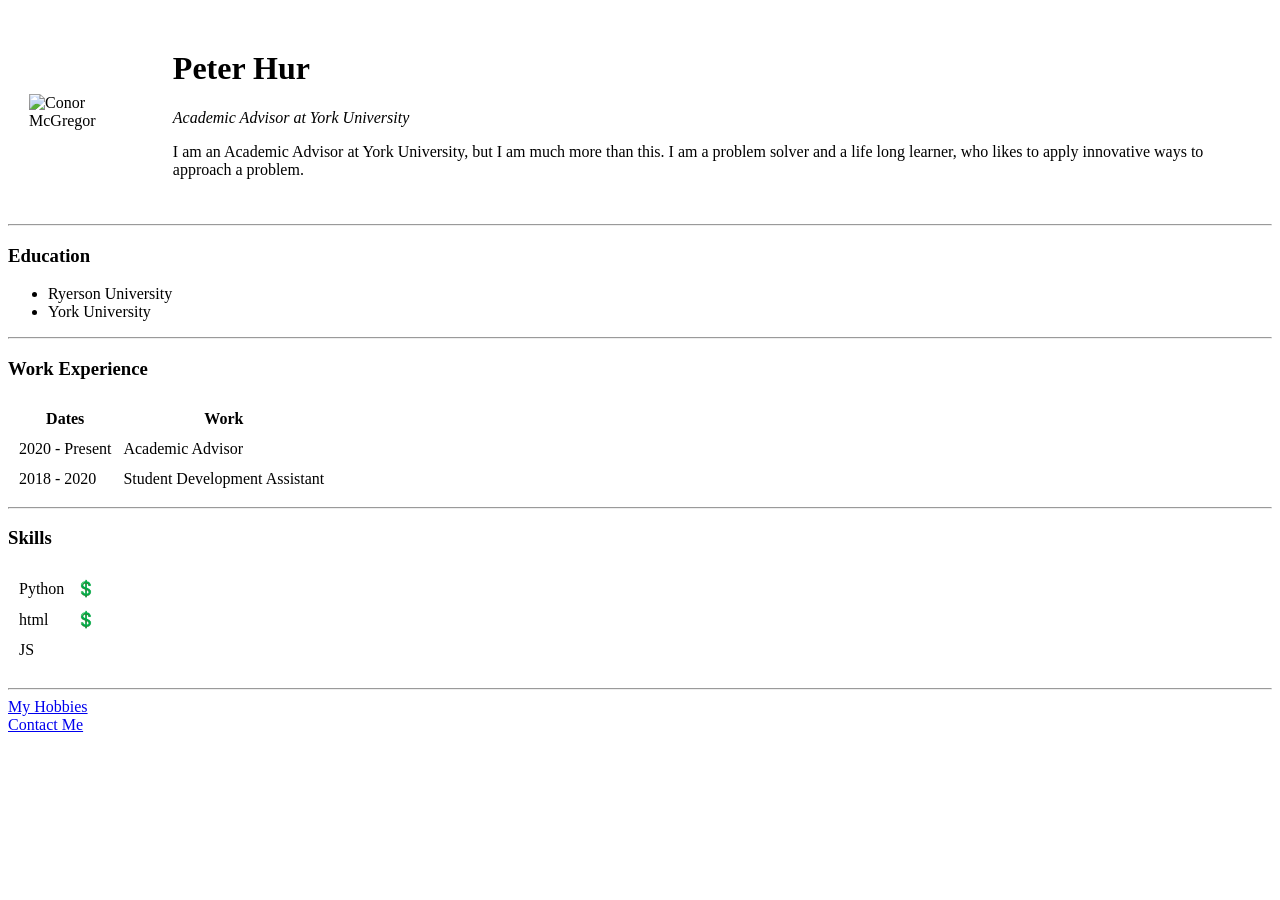
==== index.html @ 0fe93606 "cv webfiles upload" ====
<!DOCTYPE html>
<html lang="en" dir="ltr">

<head>
  <meta charset="utf-8">
  <title>Peter's Personal Site</title>
</head>

<body>
  <table cellspacing="20">
    <tr>
      <td><img src="https://media.bleacherreport.com/image/upload/w_800,h_533,c_fill/v1654866809/kyv7mqzmgdksxgffxpnx.jpg" alt="Conor McGregor"></td>
      <td><h1>Peter Hur</h1>
      <p><em>Academic Advisor at York University</em></p>
      <!-- self-bio -->
      <p>I am an Academic Advisor at York University, but I am much more than this.
      I am a problem solver and a life long learner, who likes to apply innovative
      ways to approach a problem.</p></td>
    </tr>
  </table>
  <hr>
  <h3>Education</h3>
  <ul>
    <li>Ryerson University</li>
    <li>York University</li>
  </ul>
  <hr>
  <h3>Work Experience</h3>
  <table cellspacing="10">
    <thead>
      <tr>
        <th>Dates</th>
        <th>Work</th>
      </tr>
      <tr>
        <td>2020 - Present</td>
        <td>Academic Advisor</td>
      </tr>
      <tr>
        <td>2018 - 2020</td>
        <td>Student Development Assistant</td>
      </tr>
    </thead>
    <tbody>

    </tbody>
    <tfoot>

    </tfoot>
  </table>
  <hr>
  <h3>Skills</h3>
    <table cellspacing="10">
      <tr>
        <td>Python </td>
        <td>💲</td>
      </tr>
      <tr>
        <td>html</td>
        <td>💲</td>
      </tr>
      <tr>
        <td>JS</td>
      <tr>
    </table>
  <table>
    <tr>

    </tr>
  </table>

    </tr>


  <hr>
<a href="hobbies.html">My Hobbies</a><br>
<a href="contact_me.html">Contact Me</a>
</body>
</html>
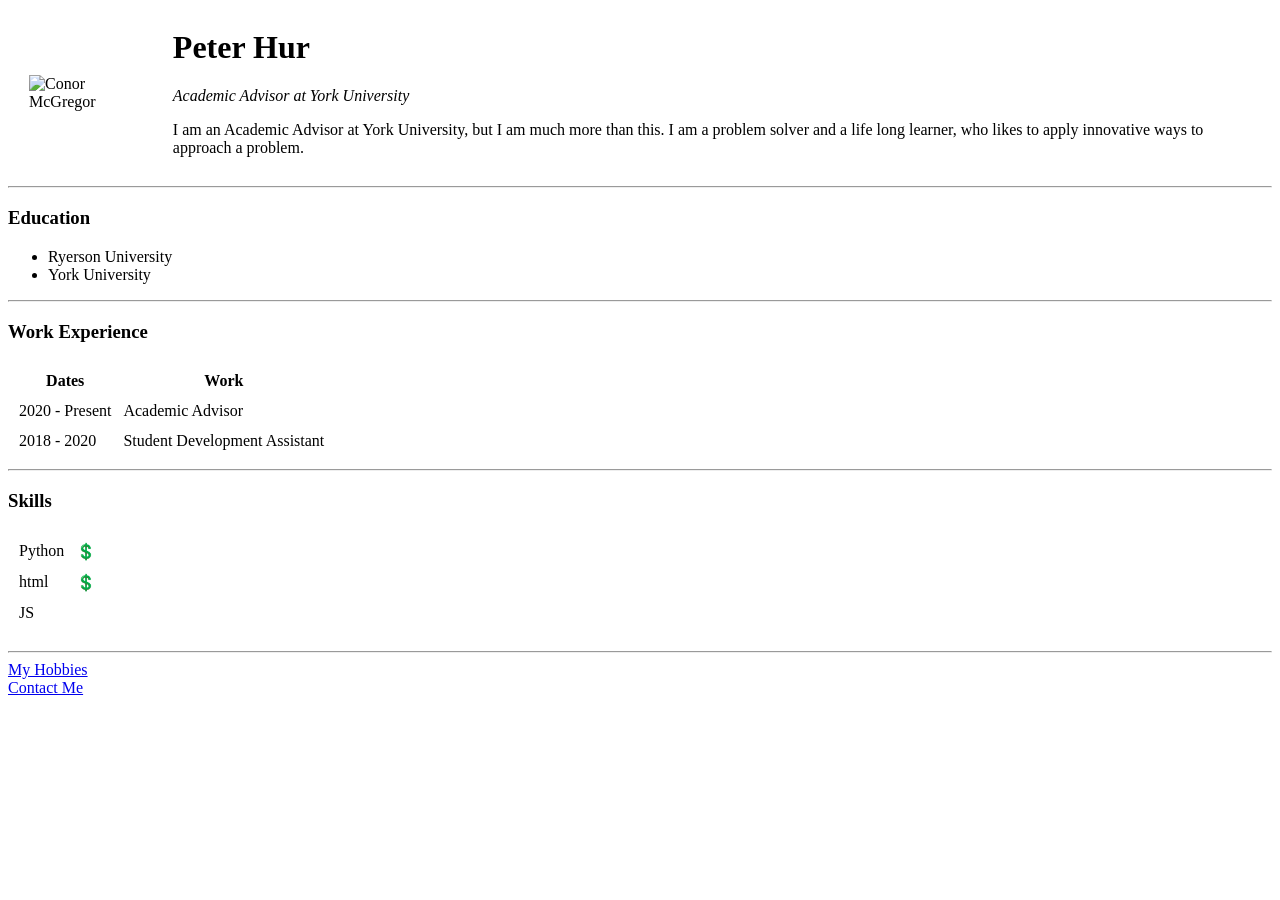
==== commit ea886d61: "Update index.html" ====
--- a/index.html
+++ b/index.html
@@ -1,4 +1,3 @@
-<!DOCTYPE html>
 <html lang="en" dir="ltr">
 
 <head>
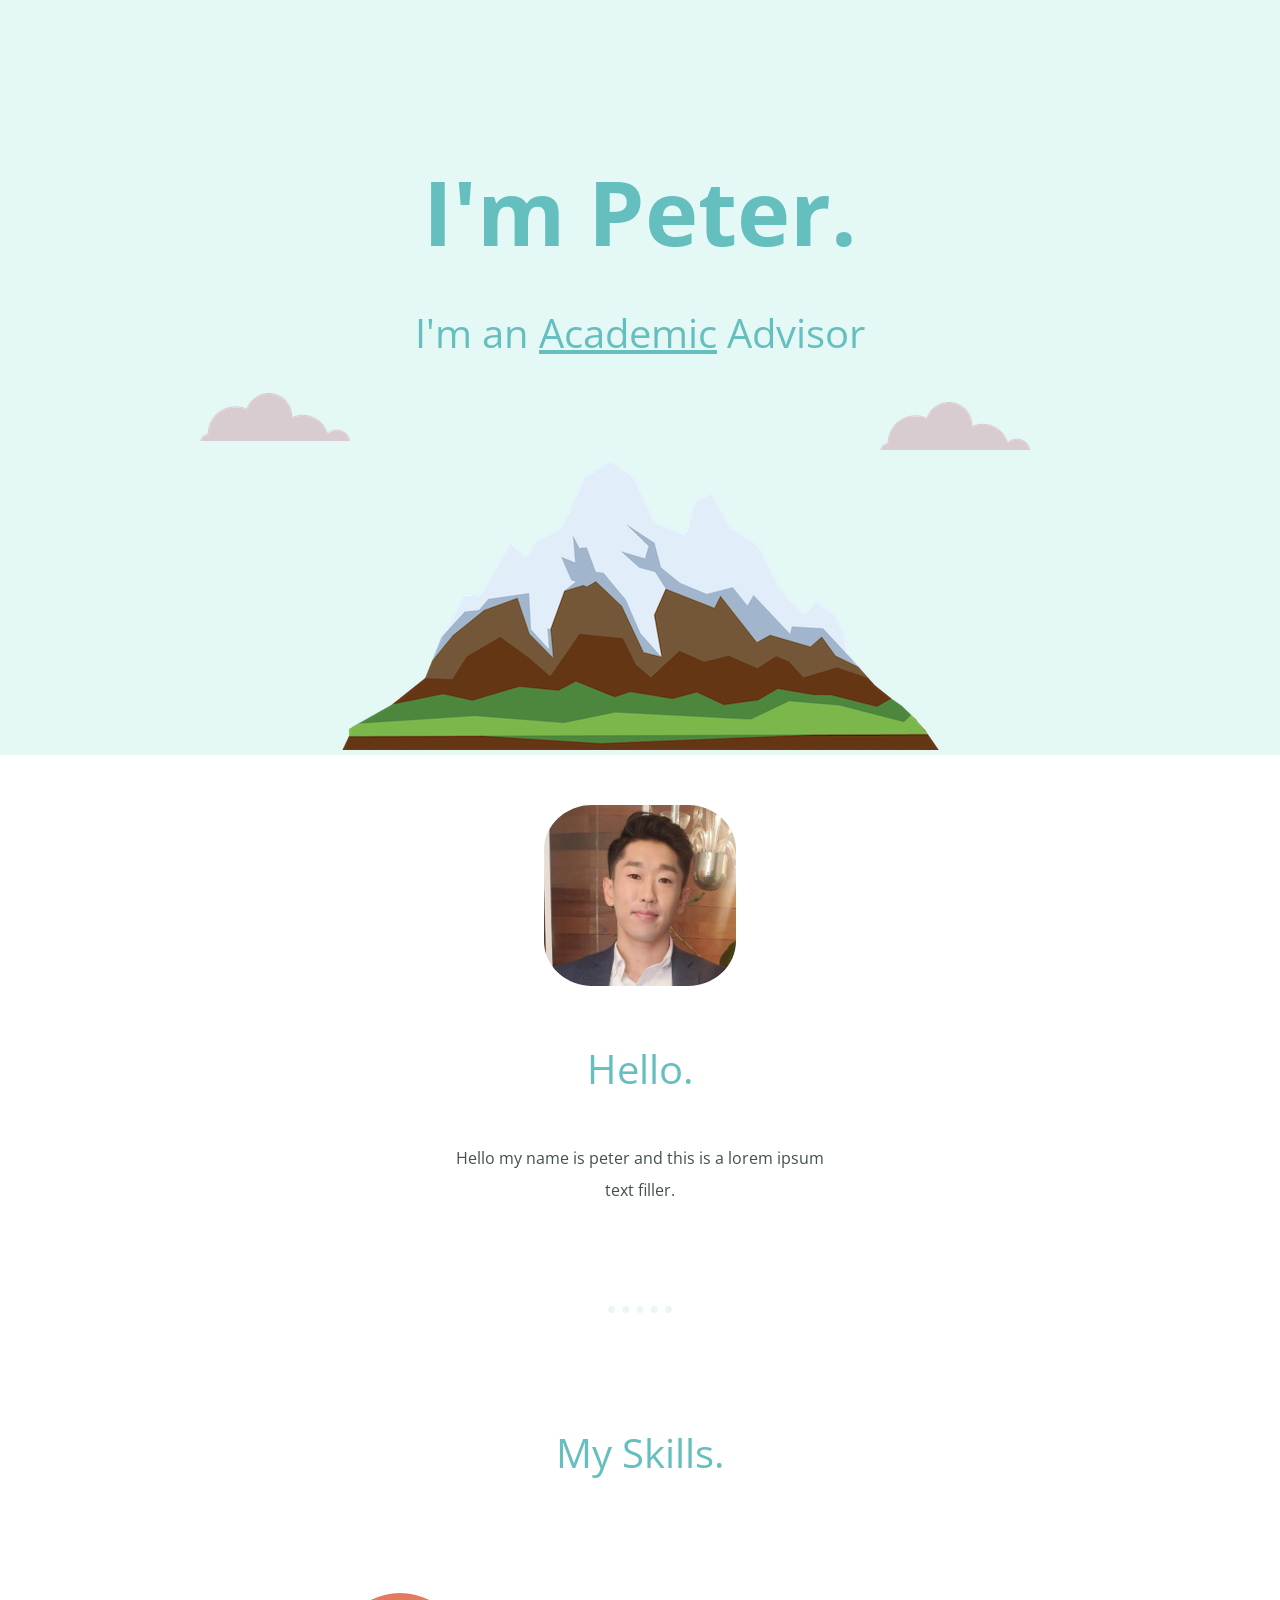
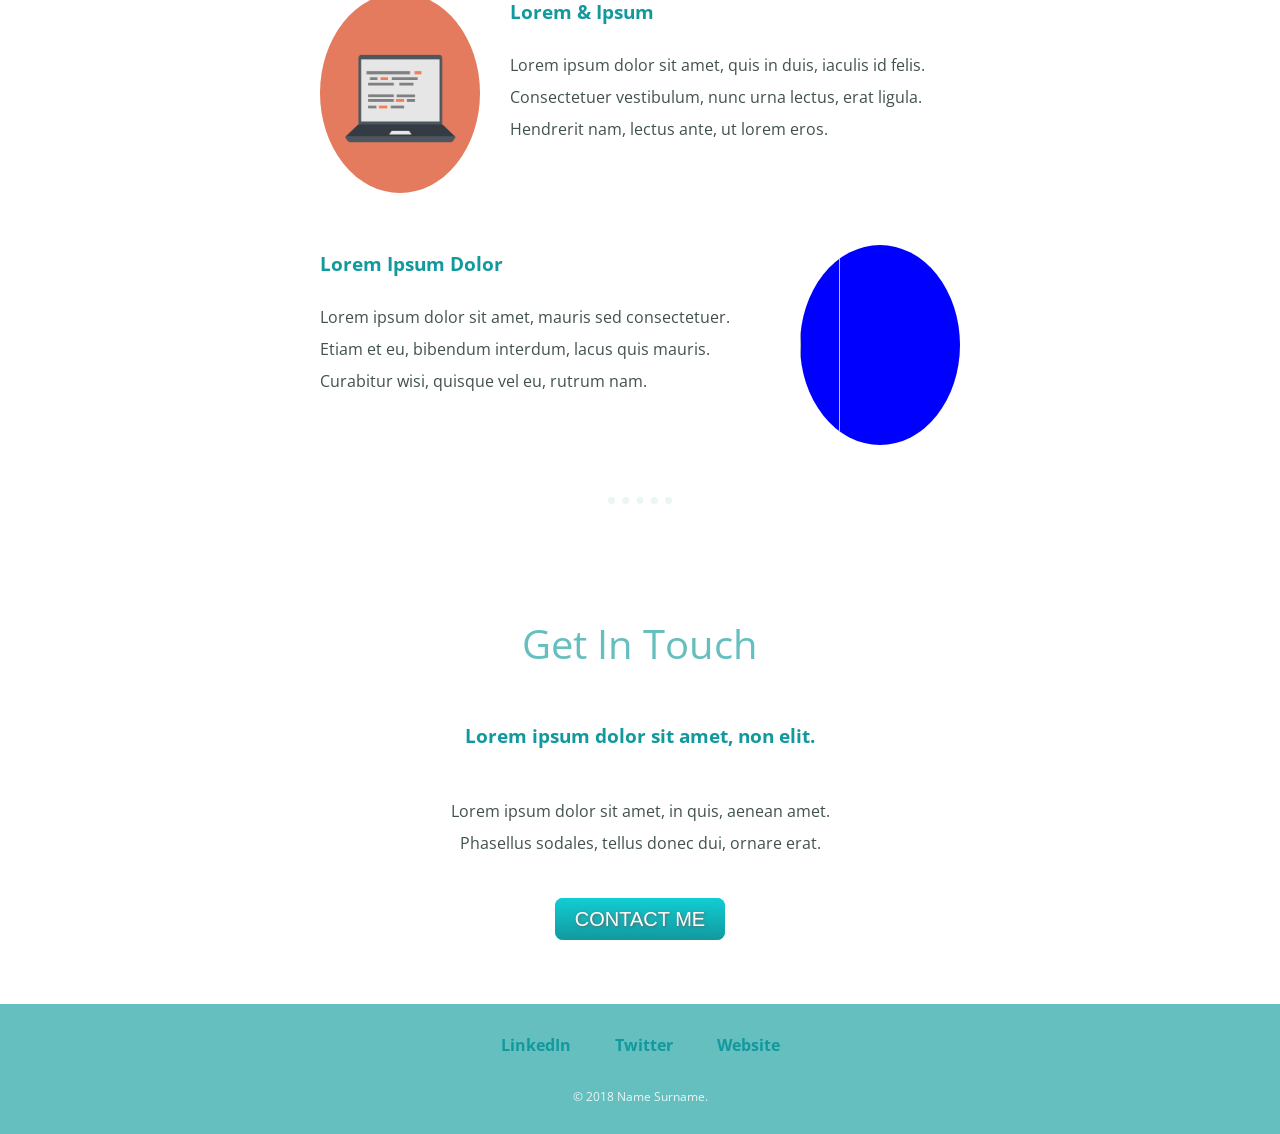
==== commit 2300e163: "Add files via upload" ====
--- a/index.html
+++ b/index.html
@@ -1,78 +1,62 @@
+<!DOCTYPE html>
 <html lang="en" dir="ltr">
+  <head>
+    <meta charset="utf-8">
+    <title>Peter Hur</title>
+    <link rel="stylesheet" href="css/styles.css">
+    <link rel="favicon" href"favicon.ico?v=2">
+    <link rel="preconnect" href="https://fonts.googleapis.com">
+    <link rel="preconnect" href="https://fonts.gstatic.com" crossorigin>
+    <link href="https://fonts.googleapis.com/css2?family=Open+Sans:wght@300;400&display=swap" rel="stylesheet">
+  </head>
+  <body>
+    <div class="topContainer">
+      <img class="top-cloud" src="images/cloud.png" alt="cloud-img">
+      <h1>I'm Peter.</h1>
+      <h2>I'm an <span class="academic">Academic</span> Advisor</h2>
+      <img class="bottom-cloud" src="images/cloud.png" alt="cloud-img">
+      <img src="images/mountain.png" alt="mountain-img">
+    </div>
 
-<head>
-  <meta charset="utf-8">
-  <title>Peter's Personal Site</title>
-</head>
-
-<body>
-  <table cellspacing="20">
-    <tr>
-      <td><img src="https://media.bleacherreport.com/image/upload/w_800,h_533,c_fill/v1654866809/kyv7mqzmgdksxgffxpnx.jpg" alt="Conor McGregor"></td>
-      <td><h1>Peter Hur</h1>
-      <p><em>Academic Advisor at York University</em></p>
-      <!-- self-bio -->
-      <p>I am an Academic Advisor at York University, but I am much more than this.
-      I am a problem solver and a life long learner, who likes to apply innovative
-      ways to approach a problem.</p></td>
-    </tr>
-  </table>
-  <hr>
-  <h3>Education</h3>
-  <ul>
-    <li>Ryerson University</li>
-    <li>York University</li>
-  </ul>
-  <hr>
-  <h3>Work Experience</h3>
-  <table cellspacing="10">
-    <thead>
-      <tr>
-        <th>Dates</th>
-        <th>Work</th>
-      </tr>
-      <tr>
-        <td>2020 - Present</td>
-        <td>Academic Advisor</td>
-      </tr>
-      <tr>
-        <td>2018 - 2020</td>
-        <td>Student Development Assistant</td>
-      </tr>
-    </thead>
-    <tbody>
-
-    </tbody>
-    <tfoot>
-
-    </tfoot>
-  </table>
-  <hr>
-  <h3>Skills</h3>
-    <table cellspacing="10">
-      <tr>
-        <td>Python </td>
-        <td>💲</td>
-      </tr>
-      <tr>
-        <td>html</td>
-        <td>💲</td>
-      </tr>
-      <tr>
-        <td>JS</td>
-      <tr>
-    </table>
-  <table>
-    <tr>
-
-    </tr>
-  </table>
-
-    </tr>
+    <div class="middle-container">
+      <div class="profile">
+        <img class="self-image" src="images/self.jpg" alt="image-of-me">
+        <h2>Hello.</h2>
+        <p class="intro">Hello my name is peter and this is a lorem ipsum text filler.</p>
+      </div>
+      <hr>
+      <div class="skills">
+        <h2>My Skills.</h2>
+        <div class="skill-row">
+          <img class="skill-img-1" src="images/computer.png" alt="computer-png">
+          <h3>Lorem & Ipsum</h3>
+          <p>Lorem ipsum dolor sit amet, quis in duis, iaculis id felis. Consectetuer vestibulum, nunc urna lectus, erat ligula. Hendrerit nam, lectus ante, ut lorem eros.</p>
+        </div>
+        <div class="skill-row">
+          <img class="skill-img-2" src="" alt="">
+          <h3>Lorem Ipsum Dolor</h3>
+          <p>Lorem ipsum dolor sit amet, mauris sed consectetuer. Etiam et eu, bibendum interdum, lacus quis mauris. Curabitur wisi, quisque vel eu, rutrum nam.</p>
+        </div>
+      </div>
+      <hr>
+      <div class="contact-me">
+        <h2>Get In Touch</h2>
+        <h3>Lorem ipsum dolor sit amet, non elit.</h3>
+        <p class="contact-message">Lorem ipsum dolor sit amet, in quis, aenean amet. Phasellus sodales, tellus donec dui, ornare erat.</p>
+        <a class="btn" href="mailto:jpeterhur@gmail.com.">CONTACT ME</a>
+      </div>
+    </div>
 
 
-  <hr>
-<a href="hobbies.html">My Hobbies</a><br>
-<a href="contact_me.html">Contact Me</a>
-</body>
+    <div class="bottom-container">
+      <a class="footer-link" href="https://www.linkedin.com/in/peter-hur-74869a1a9/">LinkedIn</a>
+      <a class="footer-link" href="https://www.linkedin.com/in/peter-hur-74869a1a9/">Twitter</a>
+      <a class="footer-link" href="https://www.linkedin.com/in/peter-hur-74869a1a9/">Website</a>
+      <!-- <a class="footer-link" href="https://twitter.com/">Twitter</a> -->
+      <!-- <a class="footer-link" href="https://www.appbrewery.co/">Website</a> -->
+      <p id="copyright">© 2018 Name Surname.</p>
+    </div>
+
+
+  </body>
 </html>
--- a/css/styles.css
+++ b/css/styles.css
@@ -0,0 +1,163 @@
+/* div {
+  background-color: #E4F9F5;
+} */
+
+a {
+  color: #11999E;
+}
+
+a:hover {
+  color: #EAF6F6;
+}
+
+body {
+  color: #40514E;
+  margin: 0px;
+  text-align: center;
+  font-family: 'Open Sans', sans-serif;
+}
+
+h1 {
+  margin: 50px auto 0 auto;
+  font-size: 5.625rem;
+  color: #66BFBF;
+}
+
+h2 {
+  font-size: 2.5rem;
+  color: #66BFBF;
+  font-weight: normal;
+}
+
+h3 {
+  color: #11999E;
+}
+
+hr {
+  width: 5%;
+  border-style: dotted none none;
+  border-width: 7px;
+  border-color: #EAF6F6;
+  margin: 100px auto;
+}
+
+.academic {
+  text-decoration: underline;
+}
+
+.bottom-cloud {
+  position: absolute;
+  left: 200px;
+}
+
+.bottom-container {
+  background-color: #66BFBF;
+  height: 100px;
+  padding-top: 30px;
+}
+
+.btn {
+  background: #11cdd4;
+  background-image: -webkit-linear-gradient(top, #11cdd4, #11999e);
+  background-image: -moz-linear-gradient(top, #11cdd4, #11999e);
+  background-image: -ms-linear-gradient(top, #11cdd4, #11999e);
+  background-image: -o-linear-gradient(top, #11cdd4, #11999e);
+  background-image: linear-gradient(to bottom, #11cdd4, #11999e);
+  -webkit-border-radius: 8;
+  -moz-border-radius: 8;
+  border-radius: 8px;
+  text-shadow: 1px 1px 3px #666666;
+  font-family: Arial;
+  color: #ffffff;
+  font-size: 20px;
+  padding: 10px 20px 10px 20px;
+  text-decoration: none;
+}
+
+.btn:hover {
+  background: #30e3cb;
+  background-image: -webkit-linear-gradient(top, #30e3cb, #2bc4ad);
+  background-image: -moz-linear-gradient(top, #30e3cb, #2bc4ad);
+  background-image: -ms-linear-gradient(top, #30e3cb, #2bc4ad);
+  background-image: -o-linear-gradient(top, #30e3cb, #2bc4ad);
+  background-image: linear-gradient(to bottom, #30e3cb, #2bc4ad);
+  text-decoration: none;
+}
+
+.contact-me {
+  height: 400px;
+}
+
+.footer-link {
+  font-weight: bold;
+  text-decoration: none;
+  margin: auto 20px;
+}
+
+.middle-container {
+  line-height: 2;
+}
+
+.topContainer {
+  background-color: #E4F9F5;
+  padding-top: 100px;
+}
+
+.top-cloud {
+  position: absolute;
+  right: 250px;
+  bottom: 450px;
+}
+
+.self-image {
+  border-radius: 25%;
+  width: 15%;
+  margin-top: 50px;
+}
+
+.intro {
+  width: 30%;
+  margin: auto;
+}
+
+.contact-message {
+  width: 30%;
+  margin: 40px auto;
+}
+
+.skill-img-1 {
+  width: 25%;
+  height: 200px;
+  border-radius: 50%;
+  overflow: hidden;
+  background-color: blue;
+  display:inline-block;
+  vertical-align:middle;
+  float: left;
+  margin-right: 30px;
+}
+
+.skill-img-2 {
+  width: 25%;
+  height: 200px;
+  border-radius: 50%;
+  overflow: hidden;
+  background-color: blue;
+  display:inline-block;
+  vertical-align:middle;
+  float: right;
+  margin-left: 30px;
+}
+
+.skill-row {
+  width: 50%;
+  margin: 100px auto 100px auto;
+  text-align: left;
+  line-height: 2;
+}
+
+#copyright {
+  color: #EAF6F6;
+  font-size: 0.75rem;
+  padding: 20px 0;
+}
